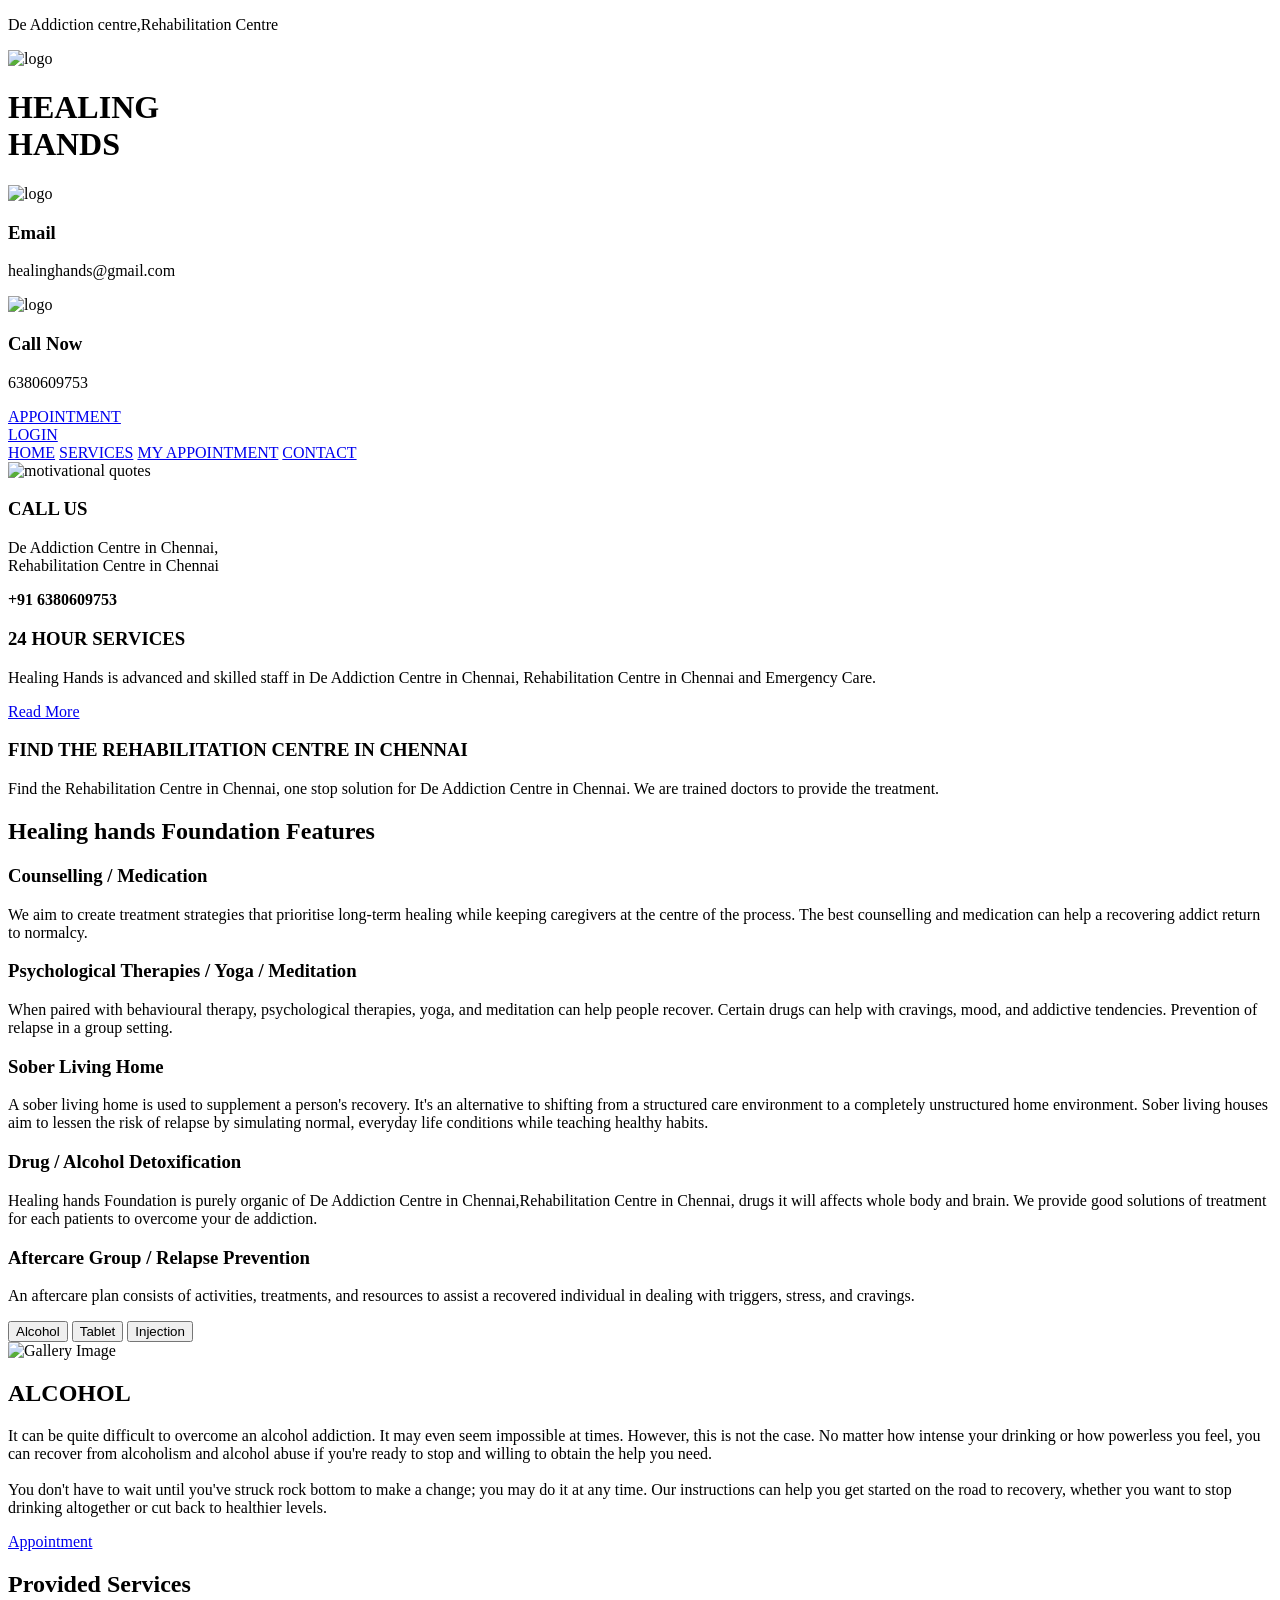
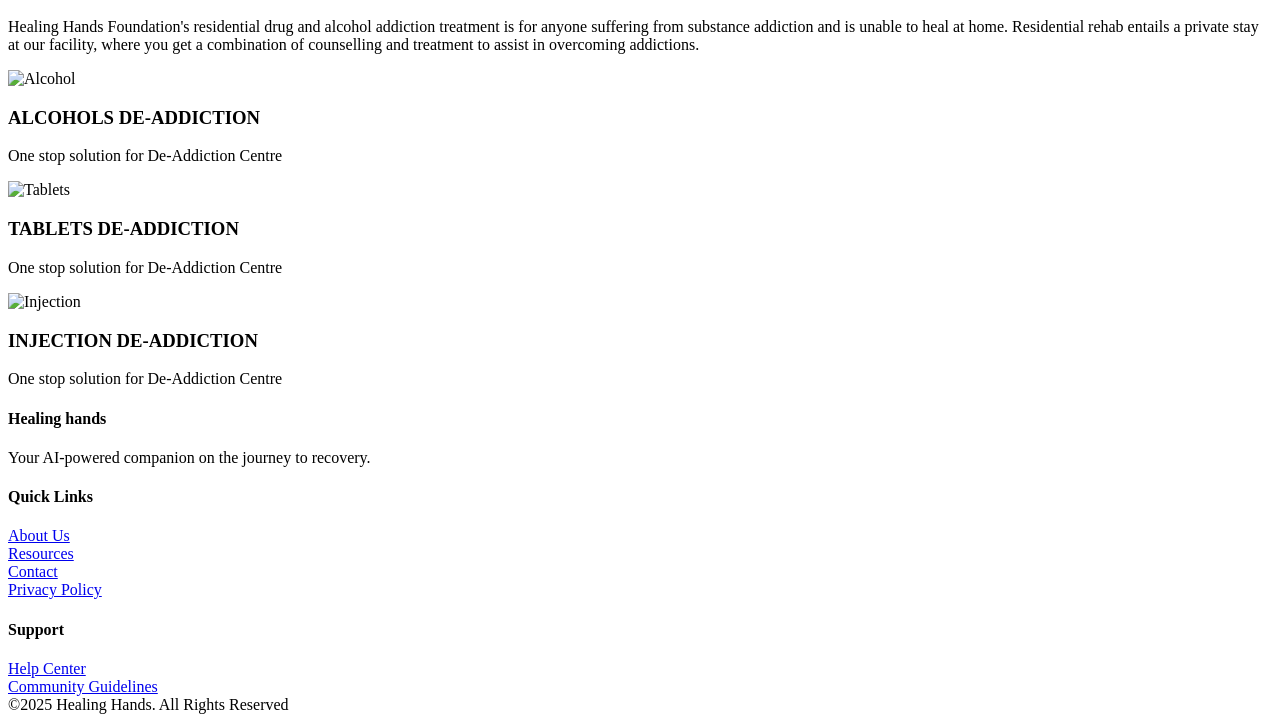
==== index.html @ 04ecd55f "First commit" ====
<!DOCTYPE html>
<html lang="en">

<head>
  <meta charset="UTF-8">
  <meta name="viewport" content="width=device-width, initial-scale=1.0">
  <title>Healing Hands</title>
  <link rel="stylesheet" href="./project/style.css/style.css">
</head>

<body>
  <header class="header">
    <div class="title">
      <p>De Addiction centre,Rehabilitation Centre</p>
      <div class="title-group">
        <img src="./project/asserts/logo original.png" alt="logo" height="60px" width="60">
        <h1>HEALING <br> HANDS</h1>
        <img class="img2" src="project/asserts/Email logo.png" alt="logo" height="50px" width="50px">
        <div class="content1">
          <h3>Email</h3>
          <p>healinghands@gmail.com</p>
        </div>
        <img class="img2" src="project/asserts/phone logo.png" alt="logo" height="50px" width="50px">
        <div class="content1">
          <h3>Call Now</h3>
          <p>6380609753</p>
        </div>

        <a href="../Assesment/appointment.html" class="btn-primary">APPOINTMENT</a>
        <div id="authSection"></div>


      </div>

    </div>
    </div>
    <div>
      <nav>
        <a href="./Index.html">HOME</a>
        <a href="./project/Assesment/services.html">SERVICES</a>
        <a href="./project/Assesment/my_appointment.html">MY APPOINTMENT</a>
        <a href="./project/Assesment/contact.html">CONTACT</a>

      </nav>

    </div>
    </div>
  </header>
  <main>
    <img src="./project/asserts/change-habits-message.jpg" alt="motivational quotes" height="700" width="100%">

    <section class="info-section">
      <div class="info-box">
        <h3>CALL US</h3>
        <p>De Addiction Centre in Chennai,<br>Rehabilitation Centre in Chennai</p>
        <p><strong>+91 6380609753</strong></p>
      </div>

      <div class="info-box">
        <h3>24 HOUR SERVICES</h3>
        <p>Healing Hands is advanced and skilled staff in De Addiction Centre in Chennai, Rehabilitation Centre in
          Chennai and Emergency Care.</p>
        <a href="#" class="btn">Read More</a>
      </div>

      <div class="info-box">
        <h3>FIND THE REHABILITATION CENTRE IN CHENNAI</h3>
        <p>Find the Rehabilitation Centre in Chennai, one stop solution for De Addiction Centre in Chennai. We are
          trained doctors to provide the treatment.</p>
      </div>
    </section>
    <section class="features">
      <h2>Healing hands Foundation Features</h2>

      <div class="feature-container">
        <div class="feature">
          <h3>Counselling / Medication</h3>
          <p>We aim to create treatment strategies that prioritise long-term healing while keeping caregivers at the
            centre of the process. The best counselling and medication can help a recovering addict return to normalcy.
          </p>
        </div>

        <div class="feature">
          <h3>Psychological Therapies / Yoga / Meditation</h3>
          <p>When paired with behavioural therapy, psychological therapies, yoga, and meditation can help people
            recover. Certain drugs can help with cravings, mood, and addictive tendencies. Prevention of relapse in a
            group setting.</p>
        </div>
        <div class="feature">
          <h3>Sober Living Home</h3>
          <p>A sober living home is used to supplement a person's recovery. It's an alternative to shifting from a
            structured care environment to a completely unstructured home environment. Sober living houses aim to lessen
            the risk of relapse by simulating normal, everyday life
            conditions while teaching healthy habits.</p>
        </div>
        <div class="feature">
          <h3>Drug / Alcohol Detoxification</h3>
          <p>Healing hands Foundation is purely organic of De Addiction Centre in Chennai,Rehabilitation Centre in
            Chennai, drugs it will affects whole body and brain. We provide good solutions of treatment for
            each patients to overcome your de addiction.</p>
        </div>
        <div class="feature">
          <h3>Aftercare Group / Relapse Prevention</h3>
          <p>An aftercare plan consists of activities, treatments, and resources to assist a recovered individual in
            dealing with triggers, stress, and cravings.</p>
        </div>
      </div>
    </section>
    <div class="btn-container">
      <button class="btn" onclick="changeContent('alcohol')">Alcohol</button>
      <button class="btn" onclick="changeContent('tablet')">Tablet</button>
      <button class="btn" onclick="changeContent('injection')">Injection</button>
    </div>

    <div class="section">
      <img id="galleryImage" src="./project/asserts/alcohol 5.jpg" alt="Gallery Image">

      <div class="content">
        <h2 id="contentTitle">ALCOHOL</h2>
        <p id="contentText">
          It can be quite difficult to overcome an alcohol addiction. It may even seem impossible at times. However,
          this is not the case.
          No matter how intense your drinking or how powerless you feel, you can recover from alcoholism and alcohol
          abuse if you're ready
          to stop and willing to obtain the help you need.<br><br>
          You don't have to wait until you've struck rock bottom to make a change; you may do it at any time.
          Our instructions can help you get started on the road to recovery, whether you want to stop drinking
          altogether or cut back to healthier levels.
        </p>
        <a class="read-btn" href="./project/Assesment/appointment.html">Appointment</a>
      </div>

    </div>
    <section class="services-section">
      <h2>Provided Services</h2>
      <p>
        Healing Hands Foundation's residential drug and alcohol addiction treatment is for anyone suffering from
        substance addiction and is unable to heal at home. Residential rehab entails a private stay at our facility,
        where you get a combination
        of counselling and treatment to assist in overcoming addictions.
      </p>

      <div class="cards">
        <div class="card">
          <img src="./project/asserts/alcohol-addiction 3.jpg" alt="Alcohol">
          <h3>ALCOHOLS DE-ADDICTION</h3>
          <p>One stop solution for De-Addiction Centre</p>
        </div>

        <div class="card">
          <img src="./project/asserts/tablet img2.webp" alt="Tablets">
          <h3>TABLETS DE-ADDICTION</h3>
          <p>One stop solution for De-Addiction Centre</p>
        </div>

        <div class="card">
          <img src="./project/asserts/injection 1.jpeg" alt="Injection">
          <h3>INJECTION DE-ADDICTION</h3>
          <p>One stop solution for De-Addiction Centre</p>
        </div>
      </div>
    </section>

    <footer>
      <div>
        <h4>Healing hands</h4>
        <p>Your AI-powered companion on the journey to recovery.</p>
      </div>

      <div>
        <h4>Quick Links</h4>
        <a href="./project/Assesment/about_us.html">About Us</a><br>
        <a href="./project/Assesment/resources.html">Resources</a><br>
        <a href="./project/Assesment/contact.html">Contact</a><br>
        <a href="#">Privacy Policy</a>
      </div>

      <div>
        <h4>Support</h4>
        <a href="#">Help Center</a><br>
        <a href="./project/Assesment/community_guideliness.html">Community Guidelines</a>
      </div>
    </footer>

    <div class="bottom">
      &copy;2025 Healing Hands. All Rights Reserved
    </div>



  </main>

  <script>
    const contentData = {
      alcohol: {
        image: './project/asserts/alcohol 5.jpg',
        title: 'ALCOHOL',
        text: 'It can be quite difficult to overcome an alcohol addiction. It may even seem impossible at times. However, this is not the case.No matter how intense your drinking or how powerless you feel, you can recover from alcoholism and alcohol abuse if you\'re ready to stop and willing to obtain the help you need.<br><br>You don\'t have to wait until you\'ve struck rock bottom to make a change; you may do it at any time. Our instructions can help you get started on the road to recovery, whether you want to stop drinking altogether or cut back to healthier levels.'
      },
      tablet: {
        image: './project/asserts/tablet-hme.jpg',
        title: 'TABLETS',
        text: 'Tablet addiction, also known as prescription drug abuse, is a growing problem affecting individuals of all ages. Many people become dependent on medications prescribed for pain, anxiety, or sleep issues. Our rehabilitation center provides specialized treatment for tablet addiction, combining medical supervision with counseling and therapy.<br><br>We understand the challenges of medication dependency and offer comprehensive programs to help you overcome tablet addiction safely and effectively. Our experienced medical team ensures a smooth detoxification process while addressing the underlying causes of dependency.'
      },
      injection: {
        image: './project/asserts/injection-hme.jpg',
        title: 'INJECTIONS',
        text: 'Injectable drug abuse is one of the most serious forms of addiction, often leading to severe health complications including infections and overdose. At Healing Hands Foundation, we provide specialized treatment for those struggling with injection drug addiction. Our comprehensive programs include medical detoxification, counseling, and long-term support.<br><br>With compassionate care and evidence-based treatment methods, we help individuals recover from injection drug addiction and rebuild their lives. Our trained medical professionals are experienced in managing the complexities of injectable drug dependency.'
      }
    };

    function changeContent(type) {
      const data = contentData[type];
      document.getElementById('galleryImage').src = data.image;
      document.getElementById('contentTitle').textContent = data.title;
      document.getElementById('contentText').innerHTML = data.text;
    }


    //login and logout

    document.addEventListener("DOMContentLoaded", function () {

      const authSection = document.getElementById("authSection");
      const userData = JSON.parse(localStorage.getItem("loggedInUser"));

      if (userData) {
        authSection.innerHTML = `
      <button class="logout-btn">LOGOUT</button>
    `;

        document.querySelector(".logout-btn").addEventListener("click", function () {
          localStorage.removeItem("loggedInUser");
          alert("Logged out successfully!");
          window.location.reload();
        });

      } else {
        authSection.innerHTML = `
      <a href="./project/Assesment/login.html" class="login-btn" >LOGIN</a>
    `;
      }

    });


  </script>
</body>

</html>
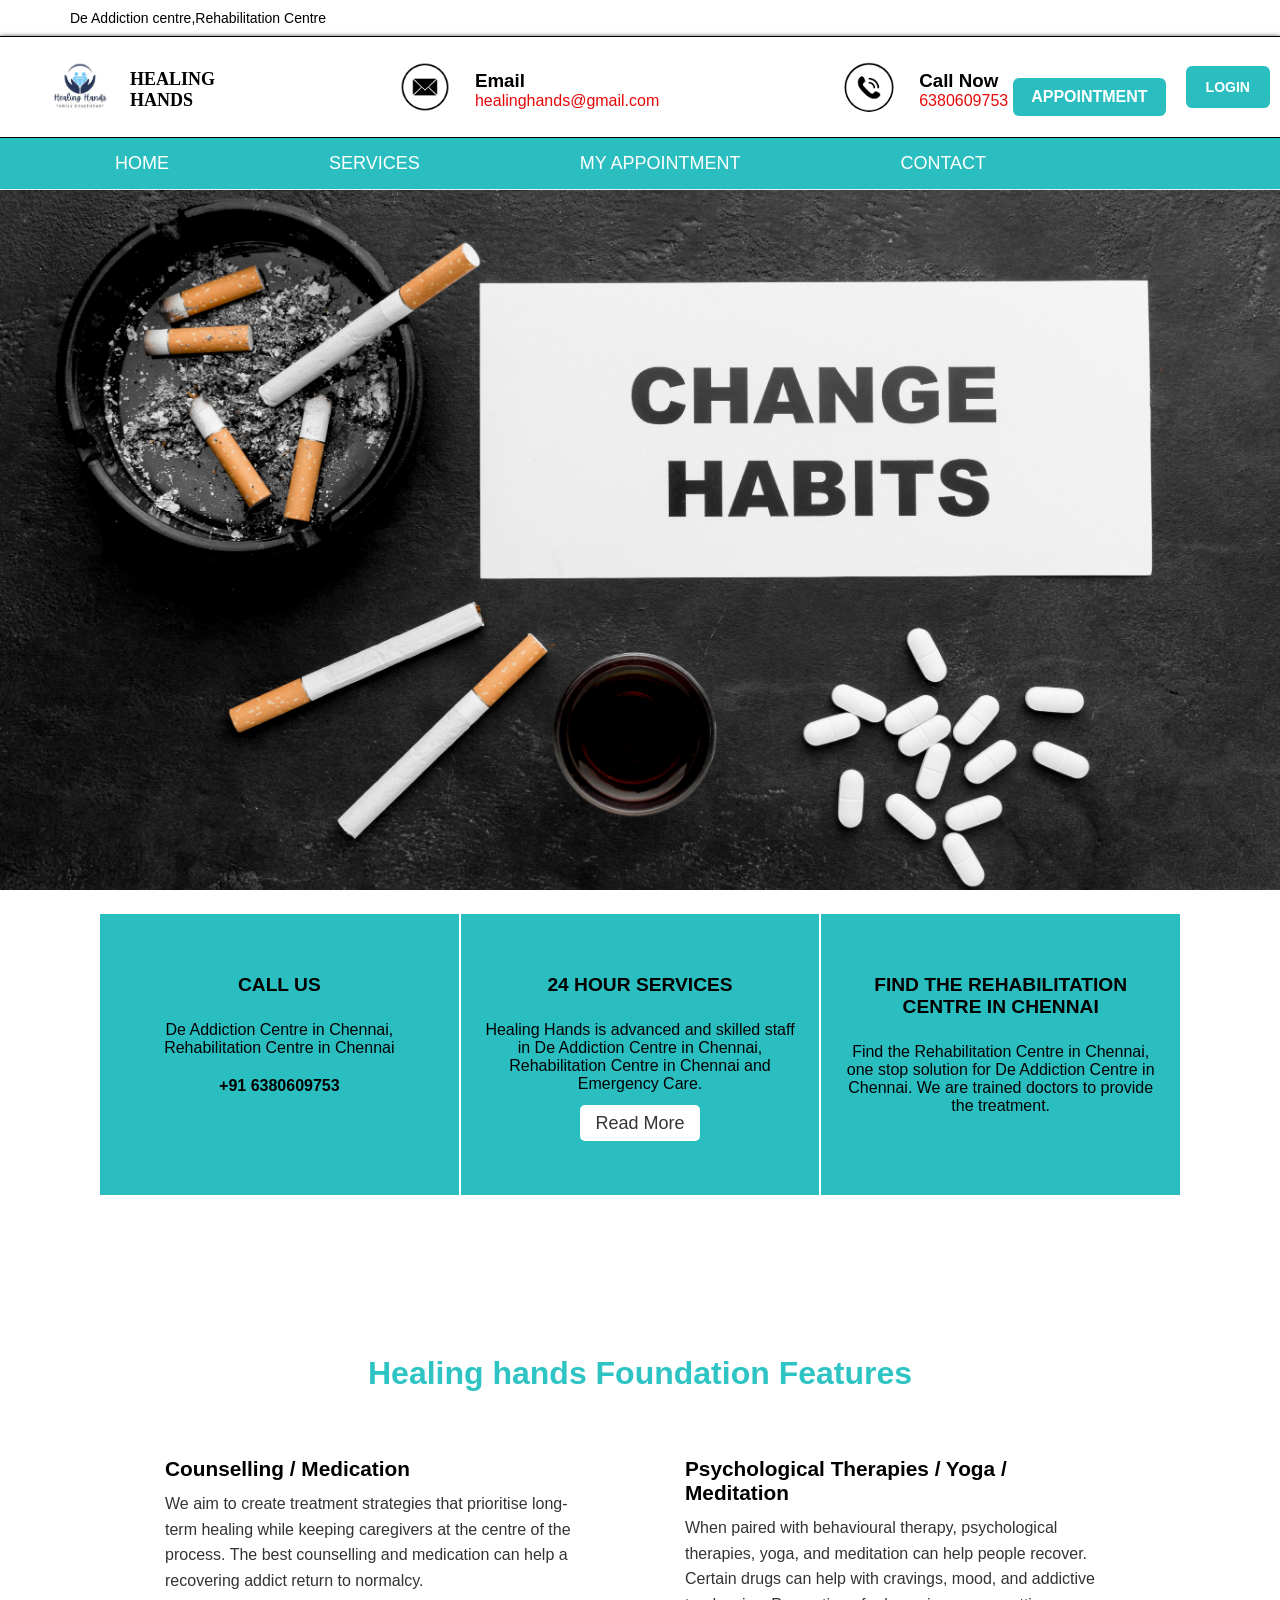
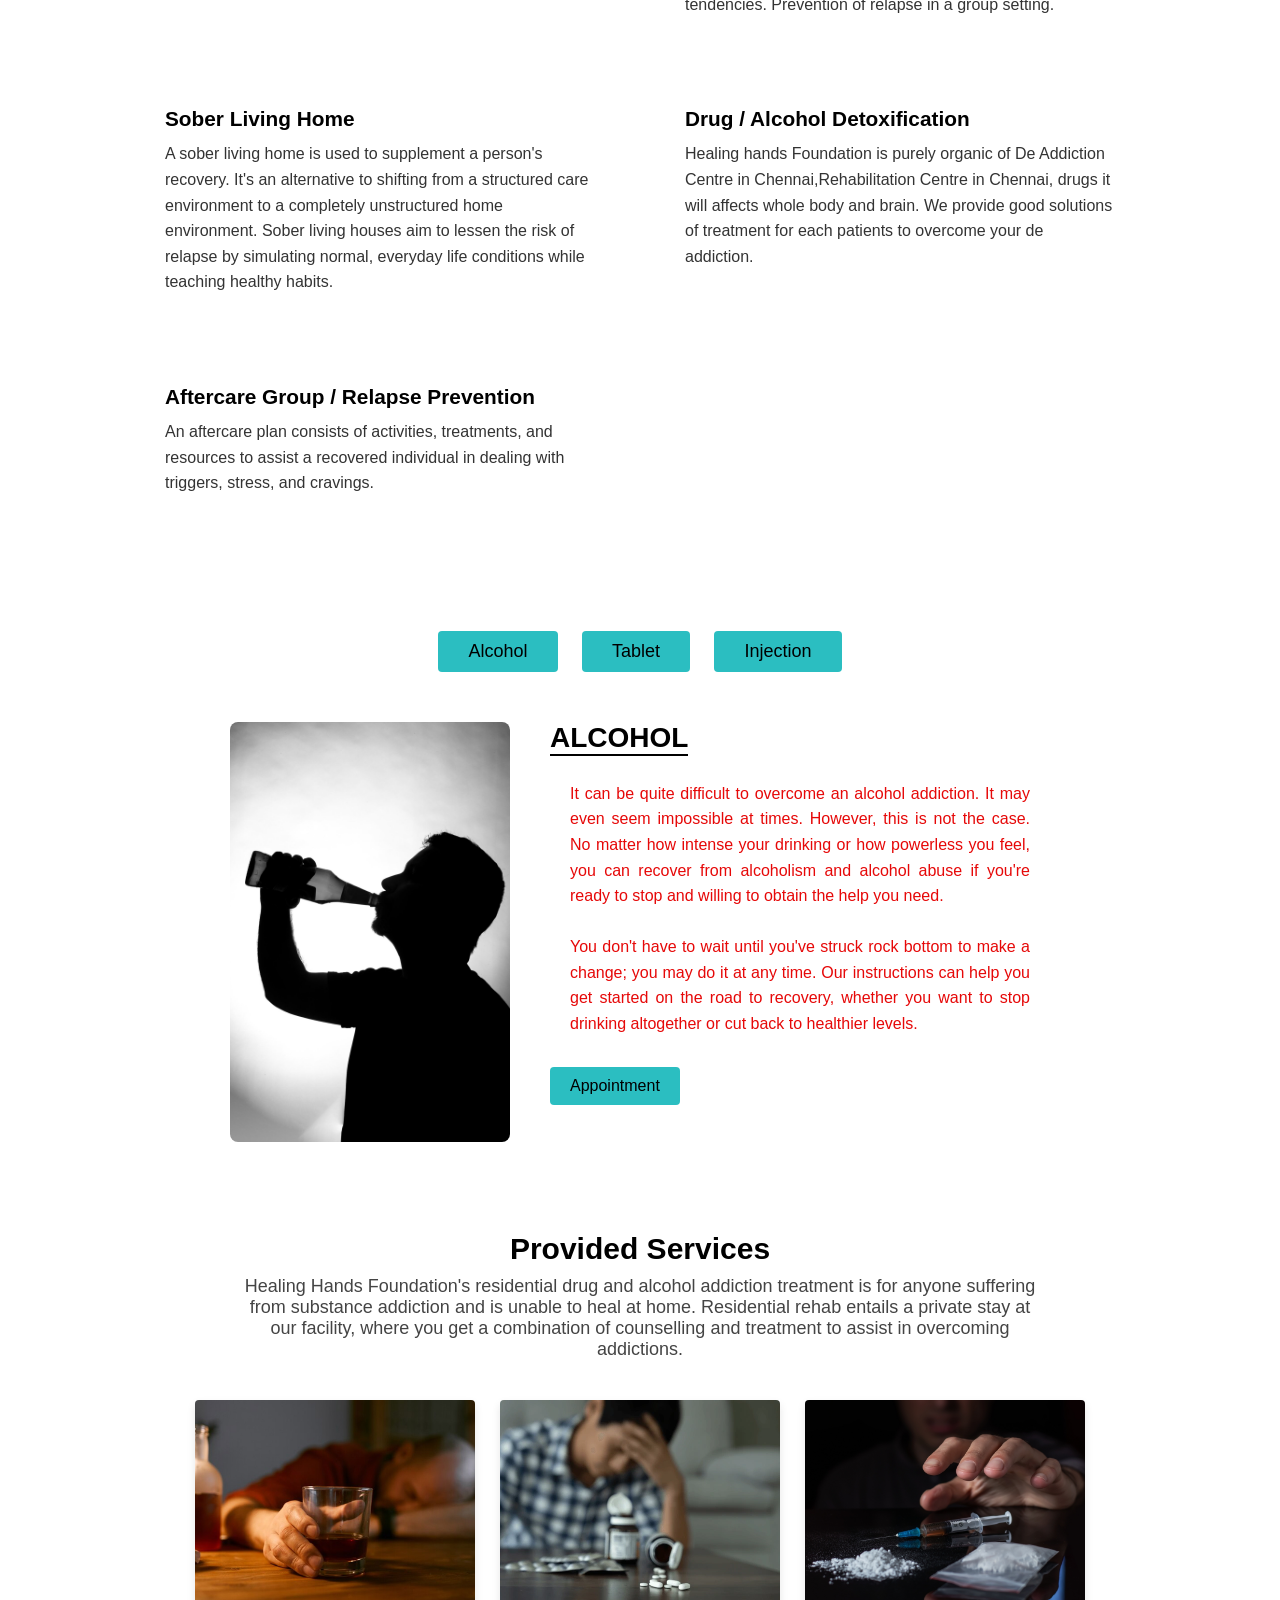
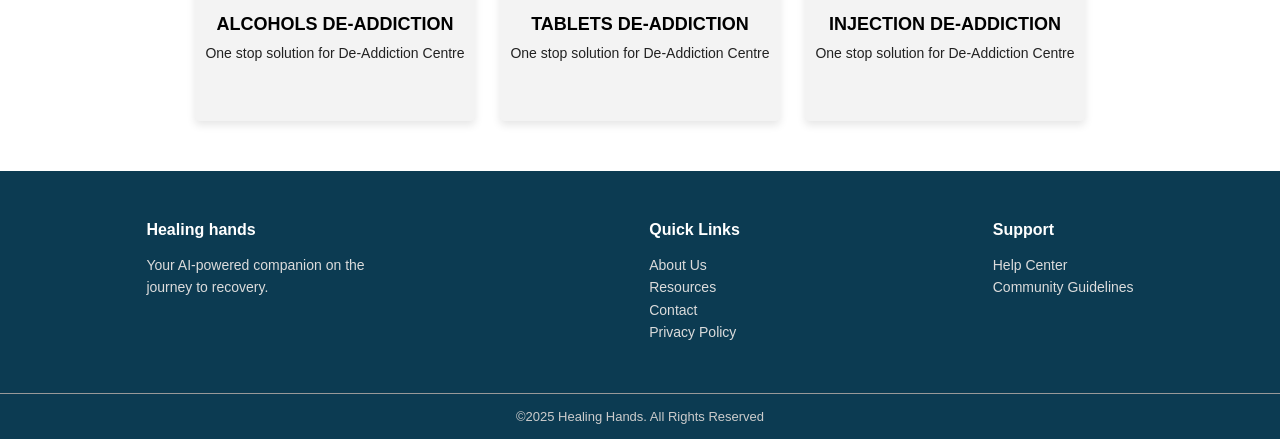
==== commit c658e996: "changes in image" ====
--- a/index.html
+++ b/index.html
@@ -5,7 +5,7 @@
   <meta charset="UTF-8">
   <meta name="viewport" content="width=device-width, initial-scale=1.0">
   <title>Healing Hands</title>
-  <link rel="stylesheet" href="./project/style.css/style.css">
+  <link rel="stylesheet" href="./Project/style.css/style.css">
 </head>
 
 <body>
@@ -13,20 +13,20 @@
     <div class="title">
       <p>De Addiction centre,Rehabilitation Centre</p>
       <div class="title-group">
-        <img src="./project/asserts/logo original.png" alt="logo" height="60px" width="60">
+        <img src="./Project/asserts/logo original.png" alt="logo" height="60px" width="60">
         <h1>HEALING <br> HANDS</h1>
-        <img class="img2" src="project/asserts/Email logo.png" alt="logo" height="50px" width="50px">
+        <img class="img2" src="Project/asserts/Email logo.png" alt="logo" height="50px" width="50px">
         <div class="content1">
           <h3>Email</h3>
           <p>healinghands@gmail.com</p>
         </div>
-        <img class="img2" src="project/asserts/phone logo.png" alt="logo" height="50px" width="50px">
+        <img class="img2" src="Project/asserts/phone logo.png" alt="logo" height="50px" width="50px">
         <div class="content1">
           <h3>Call Now</h3>
           <p>6380609753</p>
         </div>
 
-        <a href="../Assesment/appointment.html" class="btn-primary">APPOINTMENT</a>
+        <a href="Project/Assesment/appointment.html" class="btn-primary">APPOINTMENT</a>
         <div id="authSection"></div>
 
 
@@ -37,9 +37,9 @@
     <div>
       <nav>
         <a href="./Index.html">HOME</a>
-        <a href="./project/Assesment/services.html">SERVICES</a>
-        <a href="./project/Assesment/my_appointment.html">MY APPOINTMENT</a>
-        <a href="./project/Assesment/contact.html">CONTACT</a>
+        <a href="./Project/Assesment/services.html">SERVICES</a>
+        <a href="./Project/Assesment/my_appointment.html">MY APPOINTMENT</a>
+        <a href="./Project/Assesment/contact.html">CONTACT</a>
 
       </nav>
 
@@ -47,7 +47,7 @@
     </div>
   </header>
   <main>
-    <img src="./project/asserts/change-habits-message.jpg" alt="motivational quotes" height="700" width="100%">
+    <img src="./Project/asserts/change-habits-message.jpg" alt="motivational quotes" height="700" width="100%">
 
     <section class="info-section">
       <div class="info-box">
@@ -113,7 +113,7 @@
     </div>
 
     <div class="section">
-      <img id="galleryImage" src="./project/asserts/alcohol 5.jpg" alt="Gallery Image">
+      <img id="galleryImage" src="./Project/asserts/alcohol 5.jpg" alt="Gallery Image">
 
       <div class="content">
         <h2 id="contentTitle">ALCOHOL</h2>
@@ -127,7 +127,7 @@
           Our instructions can help you get started on the road to recovery, whether you want to stop drinking
           altogether or cut back to healthier levels.
         </p>
-        <a class="read-btn" href="./project/Assesment/appointment.html">Appointment</a>
+        <a class="read-btn" href="./Project/Assesment/appointment.html">Appointment</a>
       </div>
 
     </div>
@@ -142,19 +142,19 @@
 
       <div class="cards">
         <div class="card">
-          <img src="./project/asserts/alcohol-addiction 3.jpg" alt="Alcohol">
+          <img src="./Project/asserts/alcohol-addiction 3.jpg" alt="Alcohol">
           <h3>ALCOHOLS DE-ADDICTION</h3>
           <p>One stop solution for De-Addiction Centre</p>
         </div>
 
         <div class="card">
-          <img src="./project/asserts/tablet img2.webp" alt="Tablets">
+          <img src="./Project/asserts/tablet img2.webp" alt="Tablets">
           <h3>TABLETS DE-ADDICTION</h3>
           <p>One stop solution for De-Addiction Centre</p>
         </div>
 
         <div class="card">
-          <img src="./project/asserts/injection 1.jpeg" alt="Injection">
+          <img src="./Project/asserts/injection 1.jpeg" alt="Injection">
           <h3>INJECTION DE-ADDICTION</h3>
           <p>One stop solution for De-Addiction Centre</p>
         </div>
@@ -169,16 +169,16 @@
 
       <div>
         <h4>Quick Links</h4>
-        <a href="./project/Assesment/about_us.html">About Us</a><br>
-        <a href="./project/Assesment/resources.html">Resources</a><br>
-        <a href="./project/Assesment/contact.html">Contact</a><br>
-        <a href="#">Privacy Policy</a>
+        <a href="./Project/Assesment/about_us.html">About Us</a><br>
+        <a href="./Project/Assesment/resources.html">Resources</a><br>
+        <a href="./Project/Assesment/contact.html">Contact</a><br>
+        <a href="./Project/Assesment/privacy_policy.html">Privacy Policy</a>
       </div>
 
       <div>
         <h4>Support</h4>
-        <a href="#">Help Center</a><br>
-        <a href="./project/Assesment/community_guideliness.html">Community Guidelines</a>
+        <a href="./Project/Assesment/help_center.html">Help Center</a><br>
+        <a href="./Project/Assesment/community_guideliness.html">Community Guidelines</a>
       </div>
     </footer>
 
@@ -193,17 +193,17 @@
   <script>
     const contentData = {
       alcohol: {
-        image: './project/asserts/alcohol 5.jpg',
+        image: './Project/asserts/alcohol 5.jpg',
         title: 'ALCOHOL',
         text: 'It can be quite difficult to overcome an alcohol addiction. It may even seem impossible at times. However, this is not the case.No matter how intense your drinking or how powerless you feel, you can recover from alcoholism and alcohol abuse if you\'re ready to stop and willing to obtain the help you need.<br><br>You don\'t have to wait until you\'ve struck rock bottom to make a change; you may do it at any time. Our instructions can help you get started on the road to recovery, whether you want to stop drinking altogether or cut back to healthier levels.'
       },
       tablet: {
-        image: './project/asserts/tablet-hme.jpg',
+        image: './Project/asserts/tablet-hme.jpg',
         title: 'TABLETS',
         text: 'Tablet addiction, also known as prescription drug abuse, is a growing problem affecting individuals of all ages. Many people become dependent on medications prescribed for pain, anxiety, or sleep issues. Our rehabilitation center provides specialized treatment for tablet addiction, combining medical supervision with counseling and therapy.<br><br>We understand the challenges of medication dependency and offer comprehensive programs to help you overcome tablet addiction safely and effectively. Our experienced medical team ensures a smooth detoxification process while addressing the underlying causes of dependency.'
       },
       injection: {
-        image: './project/asserts/injection-hme.jpg',
+        image: './Project/asserts/injection-hme.jpg',
         title: 'INJECTIONS',
         text: 'Injectable drug abuse is one of the most serious forms of addiction, often leading to severe health complications including infections and overdose. At Healing Hands Foundation, we provide specialized treatment for those struggling with injection drug addiction. Our comprehensive programs include medical detoxification, counseling, and long-term support.<br><br>With compassionate care and evidence-based treatment methods, we help individuals recover from injection drug addiction and rebuild their lives. Our trained medical professionals are experienced in managing the complexities of injectable drug dependency.'
       }
@@ -237,7 +237,7 @@
 
       } else {
         authSection.innerHTML = `
-      <a href="./project/Assesment/login.html" class="login-btn" >LOGIN</a>
+      <a href="./Project/Assesment/login.html" class="login-btn" >LOGIN</a>
     `;
       }
 
--- a/Project/style.css/style.css
+++ b/Project/style.css/style.css
@@ -0,0 +1,572 @@
+*{
+margin:0;
+padding:0;
+box-sizing:border-box;
+}
+
+body{
+font-family:Arial, Helvetica, sans-serif;
+margin-top:180px;
+}
+
+/* HEADER */
+
+header{
+position:fixed;
+top:0;
+width:100%;
+background:white;
+z-index:1000;
+box-shadow:0 2px 6px rgba(0,0,0,0.1);
+}
+
+/* Top small text */
+
+.title>p{
+padding:10px 60px;
+border-bottom:1px solid #000;
+font-size:14px;
+}
+
+/* Main header row */
+
+.title-group{
+display:flex;
+align-items:center;
+justify-content:space-between;
+padding:15px 60px;
+border-bottom:1px solid #ccc;
+}
+
+/* Logo section */
+
+.logo-box{
+display:flex;
+align-items:center;
+gap:12px;
+}
+
+.logo-box h1{
+font-family:"Times New Roman";
+font-size:20px;
+}
+
+/* Contact info */
+
+.contact-section{
+display:flex;
+gap:40px;
+align-items:center;
+}
+
+.contact-item{
+display:flex;
+align-items:center;
+gap:10px;
+}
+
+.contact-item p{
+color:red;
+font-size:14px;
+}
+
+/* Buttons */
+
+.header-actions{
+display:flex;
+align-items:center;
+gap:15px;
+
+}
+
+.btn-primary{
+background:#2bbec1;
+color:white;
+padding:10px 18px;
+border-radius:6px;
+text-decoration:none;
+font-weight:600;
+transition:0.3s;
+margin-top: 20px;
+
+}
+
+.btn-primary:hover{
+background:#249c9a;
+}
+
+.login-btn,
+.logout-btn{
+background:#2bbec1;
+color:white;
+padding:10px 18px;
+border-radius:6px;
+border:none;
+cursor:pointer;
+font-weight:600;
+text-decoration:none;
+}
+
+.logout-btn{
+background:#e74c3c;
+}
+
+.login-btn:hover{
+background:#249c9a;
+}
+
+.logout-btn:hover{
+background:#c0392b;
+}
+
+/* NAVBAR */
+
+nav{
+display:flex;
+gap:60px;
+background:#2bbec1;
+padding:15px 60px;
+}
+
+nav a{
+color:white;
+text-decoration:none;
+font-size:16px;
+font-weight:500;
+}
+
+nav a:hover{
+color:black;
+}
+
+body {
+  margin-top: 190px;
+  font-family: Arial, "Helvetica Neue", Helvetica, sans-serif;
+}
+
+.top-text{
+border-bottom:1px solid black;
+padding:8px 60px;
+}
+
+.title > p {
+  padding: 10px 70px;
+  border-bottom: 1px solid rgb(0, 0, 0);
+}
+.title > .title-group > img {
+  border-radius: 50%;
+}
+.title > .title-group {
+  background-color: #ffffff;
+  padding: 10px;
+  padding-left: 50px;
+  padding-top: 20px;
+  padding-bottom: 20px;
+  border-bottom: 1px solid black;
+  box-shadow: 0px 0px 5px;
+}
+.title-group {
+  display: flex;
+}
+.title-group > h1 {
+  font-family: "Times New Roman", Times, serif;
+  font-size: large;
+  padding-left: 15px;
+  padding-top: 6px;
+}
+.img2 {
+  margin-left: 180px;
+}
+.content1 {
+  padding-top: 5px;
+  padding-left: 20px;
+}
+.content1 > p {
+  color: rgb(230, 8, 8);
+}
+nav {
+  background-color: #2bbec1;
+  justify-content: flex-start;
+  display: flex;
+  padding: 15px;
+}
+nav > a {
+  padding-left: 100px;
+  text-decoration: none;
+  font-size: large;
+  color: white;
+  transition: 0.3s;
+}
+a:hover {
+  color: black;
+}
+#imp {
+  display: flex;
+  justify-content: flex-end;
+}
+
+/* button section */
+
+.btn-primary:hover {
+  background-color: #249c9a;
+}
+.btn-primary>a:hover{
+  color: black;
+}
+
+.login-btn,
+.logout-btn {
+  background-color: #2bbec1;
+  color: white;
+  border: none;
+  padding: 13px 20px;
+  border-radius: 6px;
+  font-size: 14px;
+  font-weight: 600;
+  cursor: pointer;
+  text-decoration: none;
+  margin-left: 15px;
+  transition: 0.3s;
+  margin-top: 20px;
+}
+
+.logout-btn {
+  background-color: #e74c3c;
+}
+
+.login-btn:hover {
+  background-color: #249c9a;
+}
+
+.logout-btn:hover {
+  background-color: #c0392b;
+}
+
+main > img {
+  object-fit: cover;
+}
+
+/* BOX */
+.info-section {
+  display: flex;
+  margin: 100px;
+  text-align: center;
+  margin-top: 20px;
+}
+.info-box {
+  flex: 1;
+  min-width: 280px;
+  padding: 60px 20px;
+  background-color: #2bbec1;
+  border-right: 2px solid white;
+}
+.info-box:last-child {
+  border-right: none;
+}
+.info-box h3 {
+  font-size: 1.2rem;
+  font-weight: 700;
+  margin-bottom: 25px;
+}
+.info-box p {
+  margin-bottom: 20px;
+}
+.info-box .btn {
+  background-color: #fff;
+  color: #333;
+  padding: 8px 15px;
+  border-radius: 5px;
+  text-decoration: none;
+  font-weight: 500;
+} /* FEATURES */
+.features {
+  padding: 60px;
+  text-align: center;
+  grid-template-columns: repeat(auto-fit, minmax(400px, 1fr));
+}
+.features h2 {
+  font-size: 2rem;
+  color: #2dc4c3;
+  margin-bottom: 40px;
+}
+.feature-container {
+  display: flex;
+  flex-wrap: wrap;
+  justify-content: center;
+  gap: 40px;
+  max-width: 1200px;
+  margin: auto;
+}
+.feature > p {
+  font-size: xx-large;
+}
+.feature {
+  flex: 1;
+  min-width: 300px;
+  text-align: left;
+  max-width: 480px;
+}
+.feature h3 {
+  font-size: 1.3rem;
+  margin-bottom: 10px;
+  color: #000;
+}
+.feature p {
+  color: #333;
+  font-size: 0.95rem;
+}
+.btn-container {
+  text-align: center;
+  margin-top: 40px;
+}
+.btn {
+  background-color: #2bbec1;
+  border: none;
+  padding: 10px 30px;
+  margin: 10px;
+  cursor: pointer;
+  font-size: 18px;
+  border-radius: 4px;
+}
+.btn:hover {
+  background-color: #57e9f0;
+  color: white;
+}
+.section {
+  display: flex;
+  justify-content: center;
+  align-items: flex-start;
+  flex-wrap: wrap;
+  padding: 40px 20px;
+  gap: 40px;
+}
+.section img {
+  width: 280px;
+  border-radius: 8px;
+}
+.content {
+  max-width: 500px;
+}
+.content h2 {
+  font-size: 28px;
+  font-weight: bold;
+  border-bottom: 2px solid black;
+  display: inline-block;
+  margin-bottom: 15px;
+}
+.content p {
+  color: rgb(230, 8, 8);
+  font-size: 16px;
+  line-height: 1.6;
+  text-align: justify;
+  padding: 10px 20px;
+}
+.read-btn {
+  display: inline-block;
+  background-color: #2bbec1;
+  border: none;
+  padding: 10px 20px;
+  font-size: 16px;
+  border-radius: 4px;
+  margin: 20px 0 25px 0;
+  cursor: pointer;
+  text-decoration: none;
+  color: black;
+}
+.read-btn:hover {
+  background-color: #57e9f0;
+  color: white;
+}
+.services-section {
+  text-align: center;
+  padding: 50px 20px;
+}
+.services-section h2 {
+  font-size: 30px;
+  font-weight: bold;
+}
+.services-section h2 span {
+  color: #1ec5c7;
+}
+.services-section p {
+  font-size: 18px;
+  color: #444;
+  max-width: 800px;
+  margin: 10px auto 40px;
+}
+.cards {
+  display: flex;
+  flex-wrap: wrap;
+  justify-content: center;
+  gap: 25px;
+}
+.card {
+  background-color: #f3f3f3;
+  border-radius: 4px;
+  width: 280px;
+  text-align: center;
+  box-shadow: 0 4px 8px rgba(0, 0, 0, 0.1);
+  overflow: hidden;
+  transition: transform 0.3s;
+}
+.card:hover {
+  transform: translateY(-9px);
+}
+.card img {
+  width: 100%;
+  height: 200px;
+  object-fit: cover;
+}
+.card h3 {
+  font-size: 18px;
+  margin-top: 10px;
+  font-weight: bold;
+}
+.card p {
+  font-size: 14px;
+  color: #222;
+  padding: 0 10px 20px;
+} /* footer */
+footer {
+  background-color: #0c3b52;
+  color: white;
+  padding: 40px 20px;
+  display: flex;
+  flex-wrap: wrap;
+  justify-content: space-around;
+  text-align: left;
+  font-family: Arial, Helvetica, sans-serif;
+}
+footer div {
+  max-width: 250px;
+  margin: 10px;
+}
+footer h4 {
+  margin-bottom: 15px;
+  color: #fff;
+}
+footer p,
+footer a {
+  color: #dcdcdc;
+  font-size: 14px;
+  line-height: 1.6;
+  text-decoration: none;
+}
+footer a:hover {
+  text-decoration: underline;
+  color: #6ee7f9;
+}
+.bottom {
+  text-align: center;
+  background-color: #0c3b52;
+  padding: 15px;
+  color: #ccc;
+  border-top: 1px solid #999;
+  font-size: 13px;
+}
+.features {
+  padding: 60px;
+  text-align: center;
+}
+.features h2 {
+  font-size: 2rem;
+  color: #2dc4c3;
+  margin-bottom: 40px;
+}
+.feature-container {
+  display: grid;
+  grid-template-columns: repeat(2, 1fr);
+  gap: 40px;
+  max-width: 1000px;
+  margin: auto;
+}
+.feature {
+  padding: 25px;
+  border-radius: 8px;
+  text-align: left;
+}
+.feature h3 {
+  font-size: 1.3rem;
+  margin-bottom: 10px;
+  color: #000;
+}
+.feature p {
+  color: #333;
+  font-size: 1rem;
+  line-height: 1.6;
+}
+
+/* profile */
+
+.login-profile-container {
+  display: flex;
+  align-items: center;
+  gap: 15px;
+  margin-top: 20px
+}
+
+.profile-dropdown {
+  display: flex;
+  flex-direction: column;
+  align-items: flex-end;
+  background: rgba(255, 255, 255, 0.1);
+  backdrop-filter: blur(10px);
+  border: 1px solid rgba(255, 255, 255, 0.2);
+  padding: 12px;
+  border-radius: 12px;
+  gap: 4px;
+  min-width: 180px;
+}
+
+.profile-name {
+  font-weight: bold;
+  color: #fff;
+  font-size: 15px;
+  margin: 0;
+}
+
+.profile-email {
+  color: #e0e0e0;
+  font-size: 13px;
+  margin: 0;
+}
+
+/* .logoutBtn {
+  background: linear-gradient(45deg, #ff4444, #cc3333);
+  color: white;
+  border: none;
+  padding: 6px 14px;
+  border-radius: 6px;
+  cursor: pointer;
+  font-size: 12px;
+  font-weight: 500;
+  transition: all 0.3s;
+} */
+
+/* .logoutBtn:hover {
+  background: linear-gradient(45deg, #cc3333, #aa2222);
+  transform: translateY(-1px);
+}
+
+.login-link {
+  color: white !important;
+  font-weight: bold;
+  text-decoration: none;
+  padding: 10px 20px;
+  border: 2px solid rgba(255, 255, 255, 0.3);
+  border-radius: 8px;
+  transition: all 0.3s;
+}
+
+.login-link:hover {
+  background: rgba(255, 255, 255, 0.1);
+  border-color: white;
+} */
+
+/* Responsive */
+@media (max-width: 768px) {
+  .profile-dropdown {
+    min-width: 150px;
+    padding: 10px;
+  }
+}
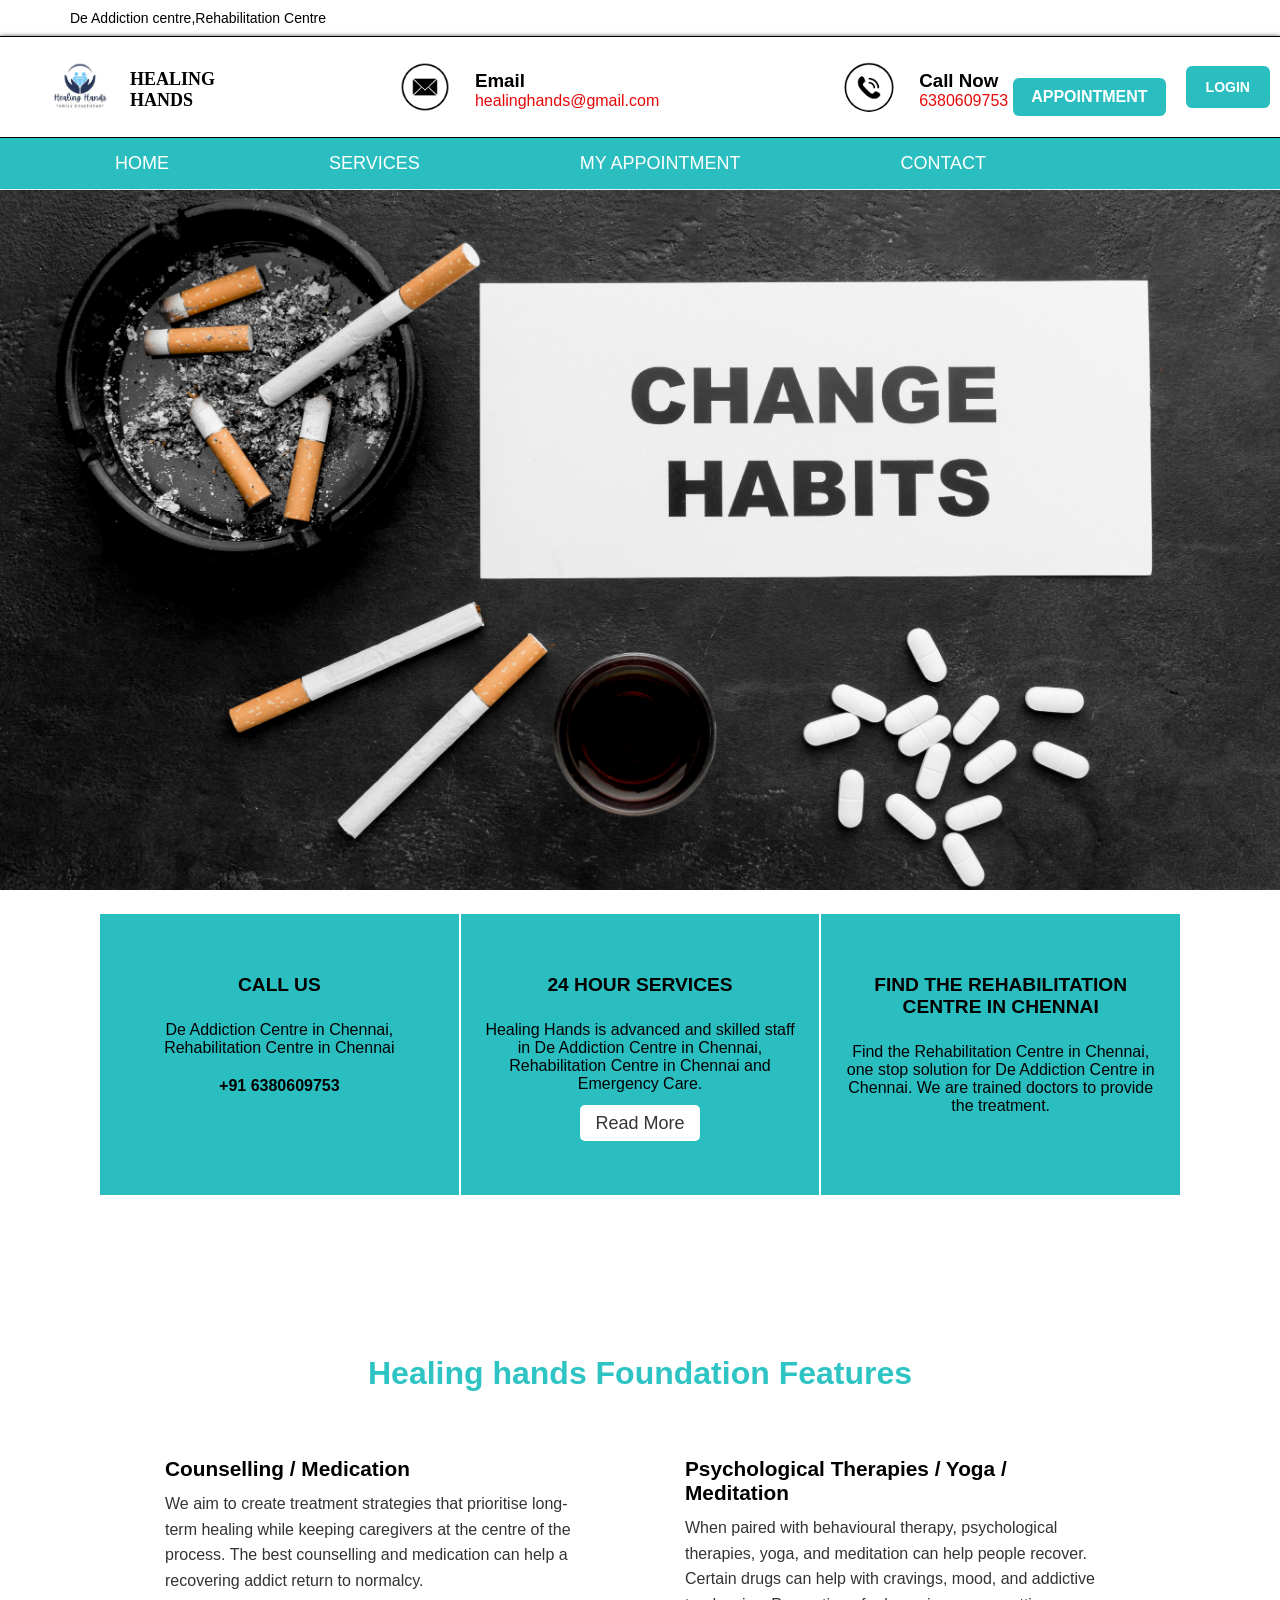
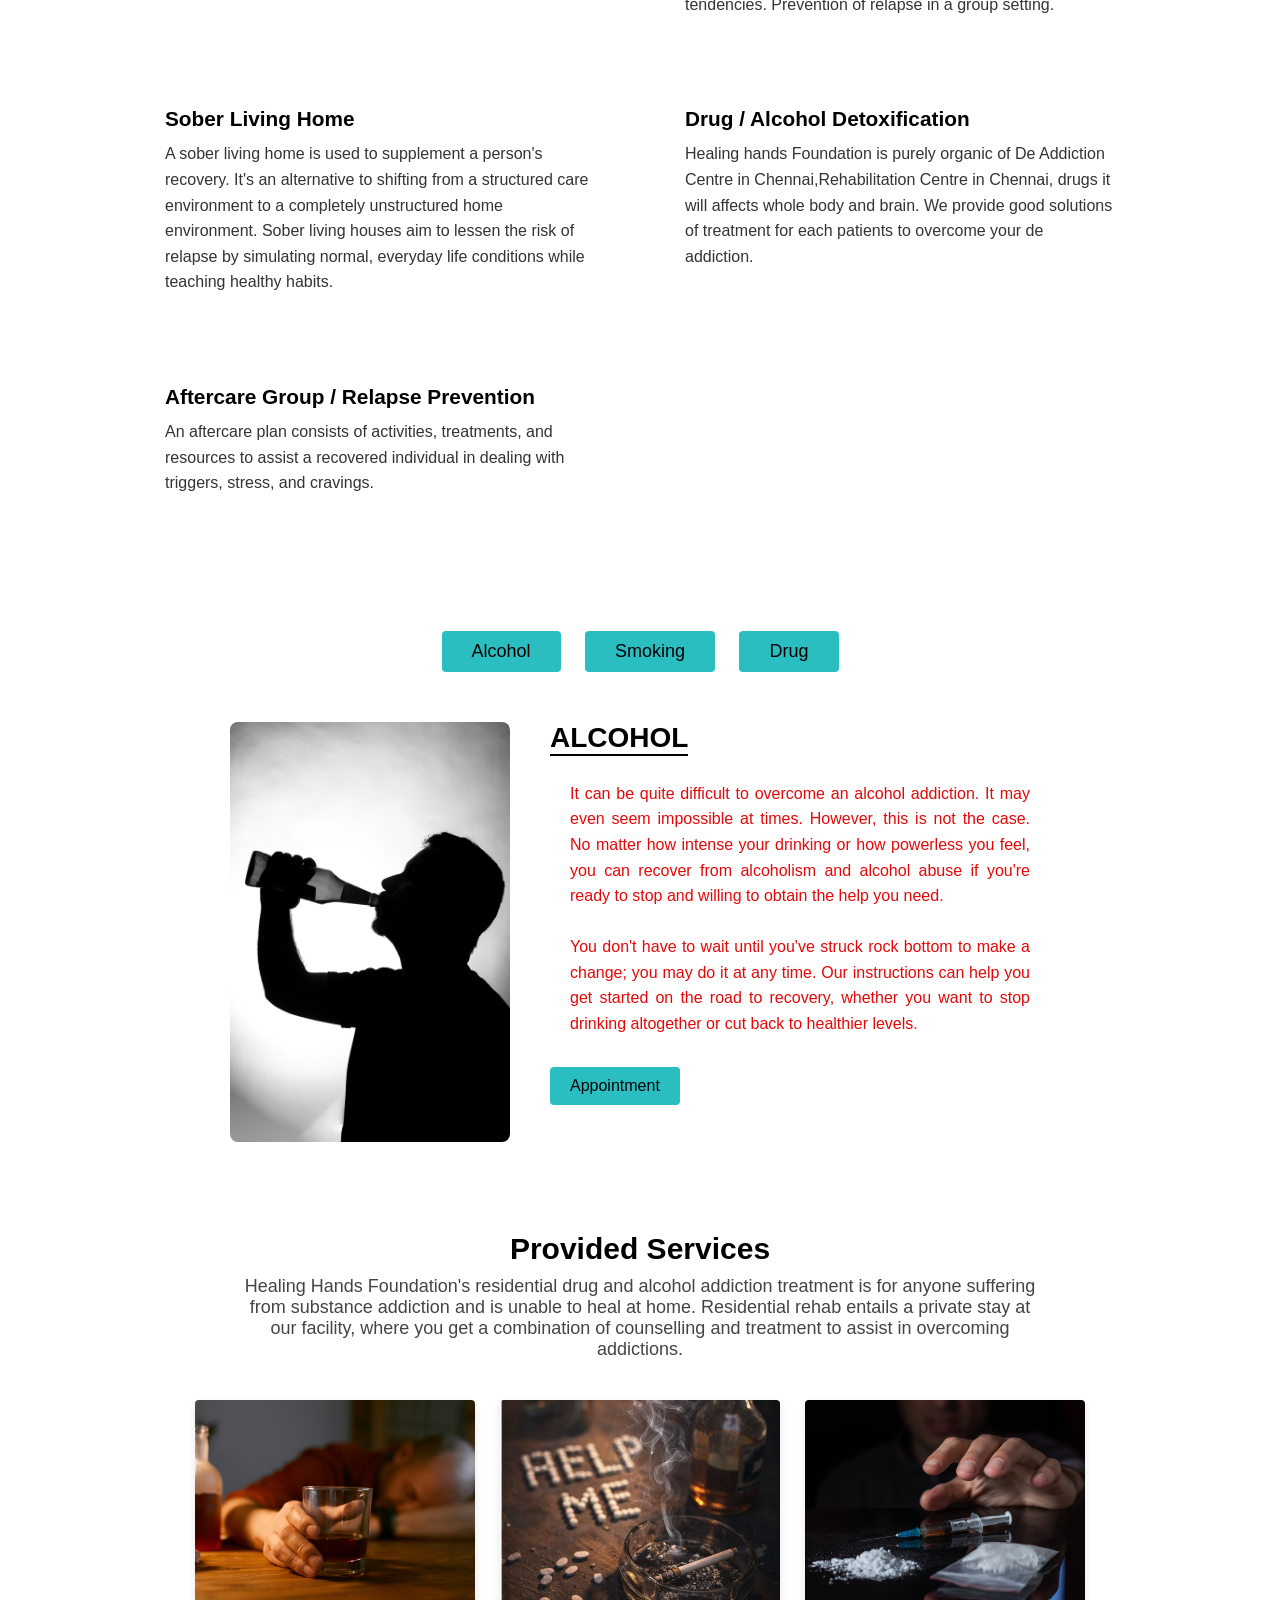
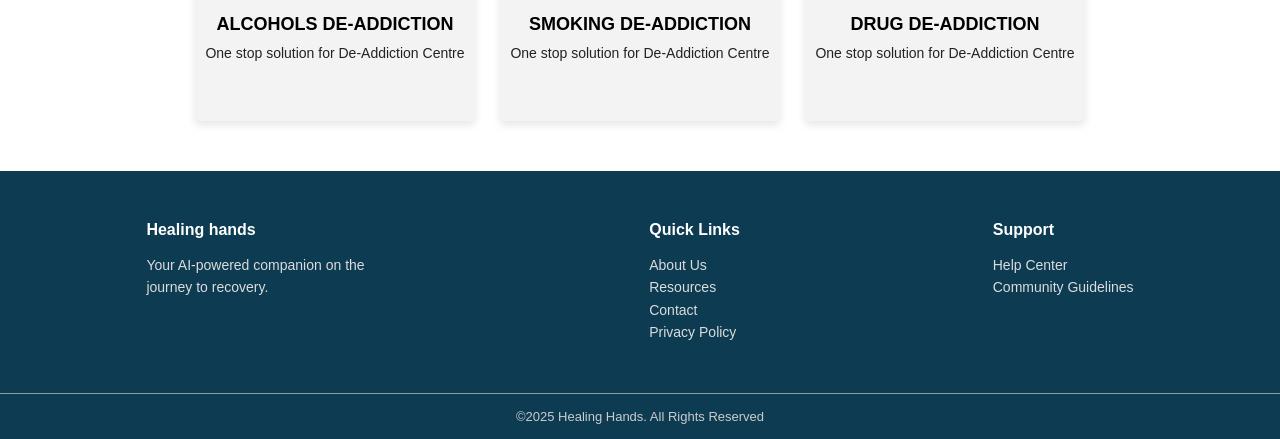
==== commit c23659dd: "changes in code" ====
--- a/index.html
+++ b/index.html
@@ -36,7 +36,7 @@
     </div>
     <div>
       <nav>
-        <a href="./Index.html">HOME</a>
+        <a href="./index.html">HOME</a>
         <a href="./Project/Assesment/services.html">SERVICES</a>
         <a href="./Project/Assesment/my_appointment.html">MY APPOINTMENT</a>
         <a href="./Project/Assesment/contact.html">CONTACT</a>
@@ -108,8 +108,8 @@
     </section>
     <div class="btn-container">
       <button class="btn" onclick="changeContent('alcohol')">Alcohol</button>
-      <button class="btn" onclick="changeContent('tablet')">Tablet</button>
-      <button class="btn" onclick="changeContent('injection')">Injection</button>
+      <button class="btn" onclick="changeContent('tablet')">Smoking</button>
+      <button class="btn" onclick="changeContent('injection')">Drug</button>
     </div>
 
     <div class="section">
@@ -148,14 +148,14 @@
         </div>
 
         <div class="card">
-          <img src="./Project/asserts/tablet img2.webp" alt="Tablets">
-          <h3>TABLETS DE-ADDICTION</h3>
+          <img src="./Project/asserts/smoking2.jpg" alt="Tablets">
+          <h3>SMOKING DE-ADDICTION</h3>
           <p>One stop solution for De-Addiction Centre</p>
         </div>
 
         <div class="card">
           <img src="./Project/asserts/injection 1.jpeg" alt="Injection">
-          <h3>INJECTION DE-ADDICTION</h3>
+          <h3>DRUG DE-ADDICTION</h3>
           <p>One stop solution for De-Addiction Centre</p>
         </div>
       </div>
@@ -198,14 +198,14 @@
         text: 'It can be quite difficult to overcome an alcohol addiction. It may even seem impossible at times. However, this is not the case.No matter how intense your drinking or how powerless you feel, you can recover from alcoholism and alcohol abuse if you\'re ready to stop and willing to obtain the help you need.<br><br>You don\'t have to wait until you\'ve struck rock bottom to make a change; you may do it at any time. Our instructions can help you get started on the road to recovery, whether you want to stop drinking altogether or cut back to healthier levels.'
       },
       tablet: {
-        image: './Project/asserts/tablet-hme.jpg',
-        title: 'TABLETS',
-        text: 'Tablet addiction, also known as prescription drug abuse, is a growing problem affecting individuals of all ages. Many people become dependent on medications prescribed for pain, anxiety, or sleep issues. Our rehabilitation center provides specialized treatment for tablet addiction, combining medical supervision with counseling and therapy.<br><br>We understand the challenges of medication dependency and offer comprehensive programs to help you overcome tablet addiction safely and effectively. Our experienced medical team ensures a smooth detoxification process while addressing the underlying causes of dependency.'
+        image: './Project/asserts/smoking_img_vertical.jpg',
+        title: 'SMOKING',
+        text: 'It can be quite difficult to overcome a smoking addiction. It may even seem impossible at times. However, this is not the case. No matter how strong your cravings or how long you’ve been smoking, you can break free from nicotine addiction if you \'re ready to quit and willing to seek the support you need.<br><br>You don’t have to wait for serious health problems to make a change; you can start at any time. Our guidance can help you begin your journey toward a smoke-free life, whether your goal is to quit completely or gradually reduce your dependence.'
       },
       injection: {
         image: './Project/asserts/injection-hme.jpg',
-        title: 'INJECTIONS',
-        text: 'Injectable drug abuse is one of the most serious forms of addiction, often leading to severe health complications including infections and overdose. At Healing Hands Foundation, we provide specialized treatment for those struggling with injection drug addiction. Our comprehensive programs include medical detoxification, counseling, and long-term support.<br><br>With compassionate care and evidence-based treatment methods, we help individuals recover from injection drug addiction and rebuild their lives. Our trained medical professionals are experienced in managing the complexities of injectable drug dependency.'
+        title: 'DRUG',
+        text: 'Overcoming drug addiction can be extremely challenging, and at times it may feel overwhelming or impossible. However, recovery is always possible. No matter how severe your addiction or how trapped you may feel, you can regain control of your life if you\'re committed to change and open to getting help.<br><br>You don’t have to wait until things get worse to take action—you can choose recovery today. With the right support and guidance, you can begin your path toward a healthier, drug-free future, whether your aim is complete recovery or taking the first steps toward it.'
       }
     };
 
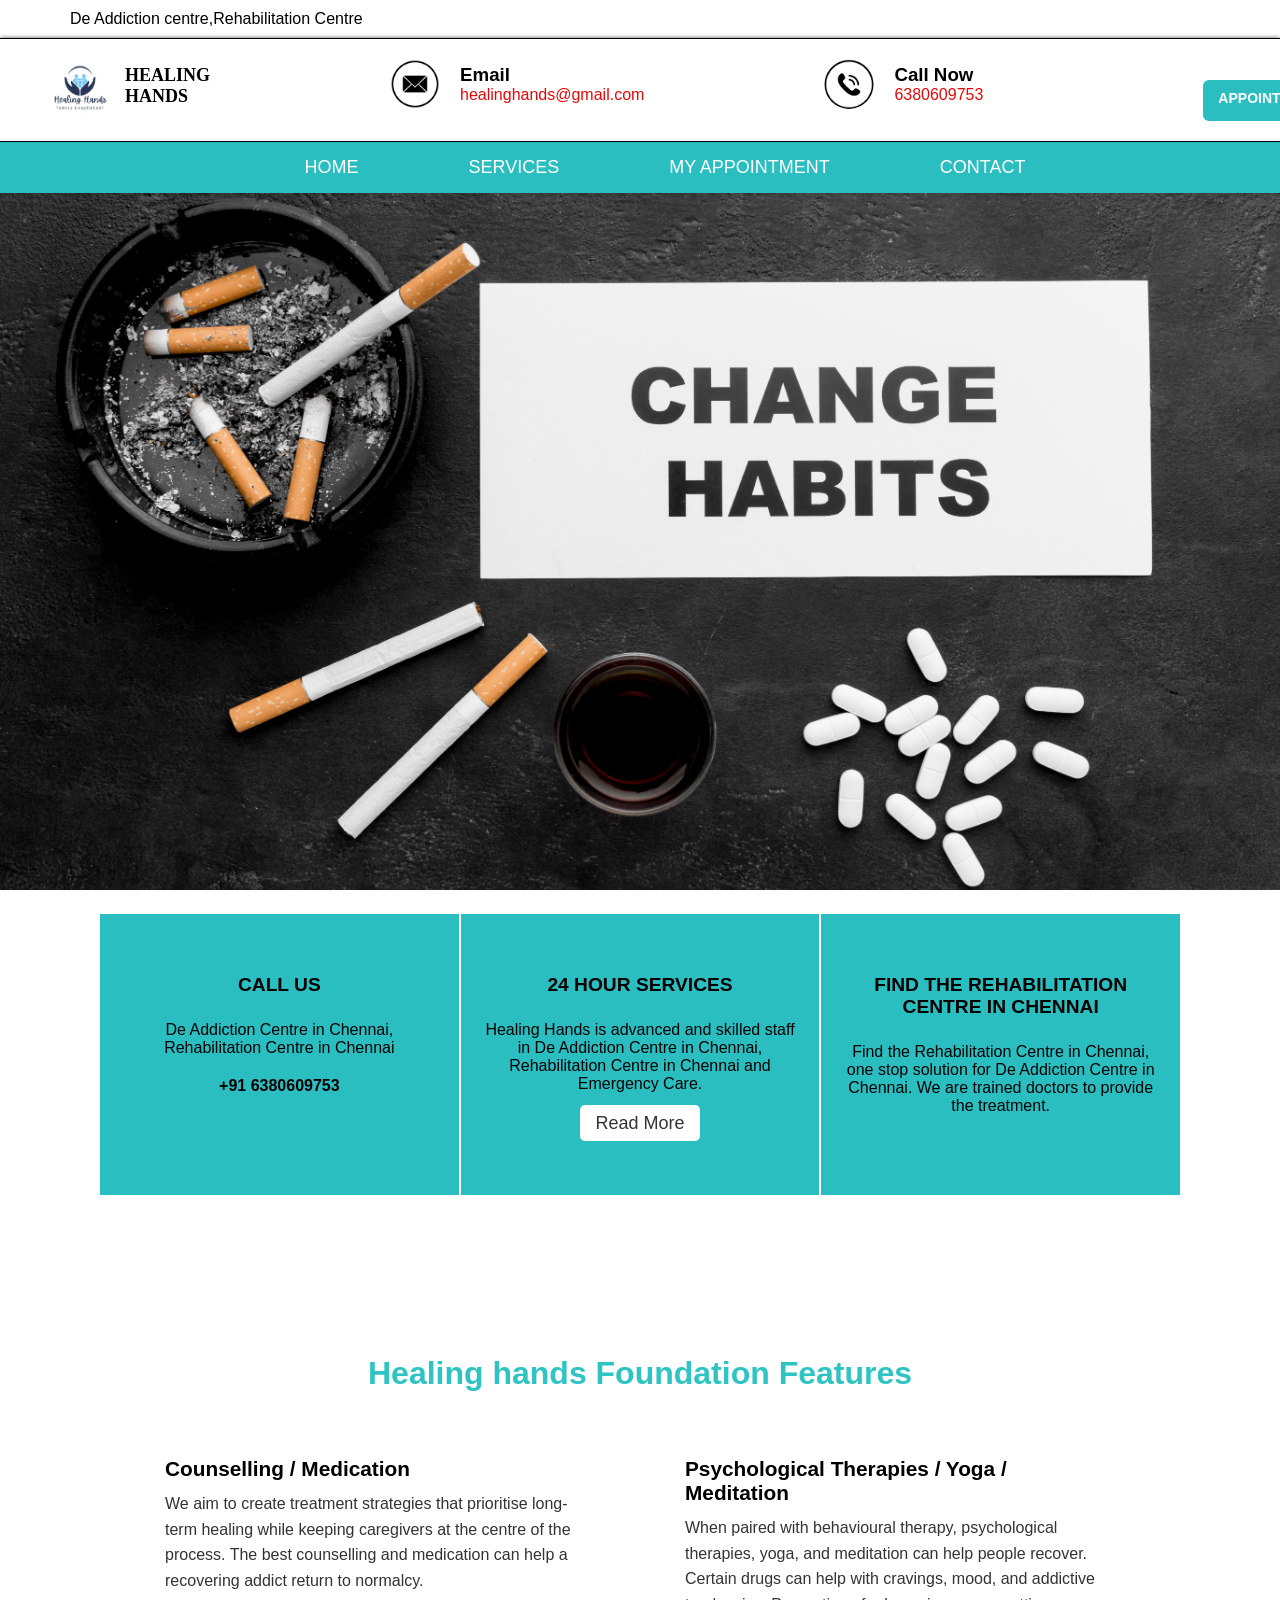
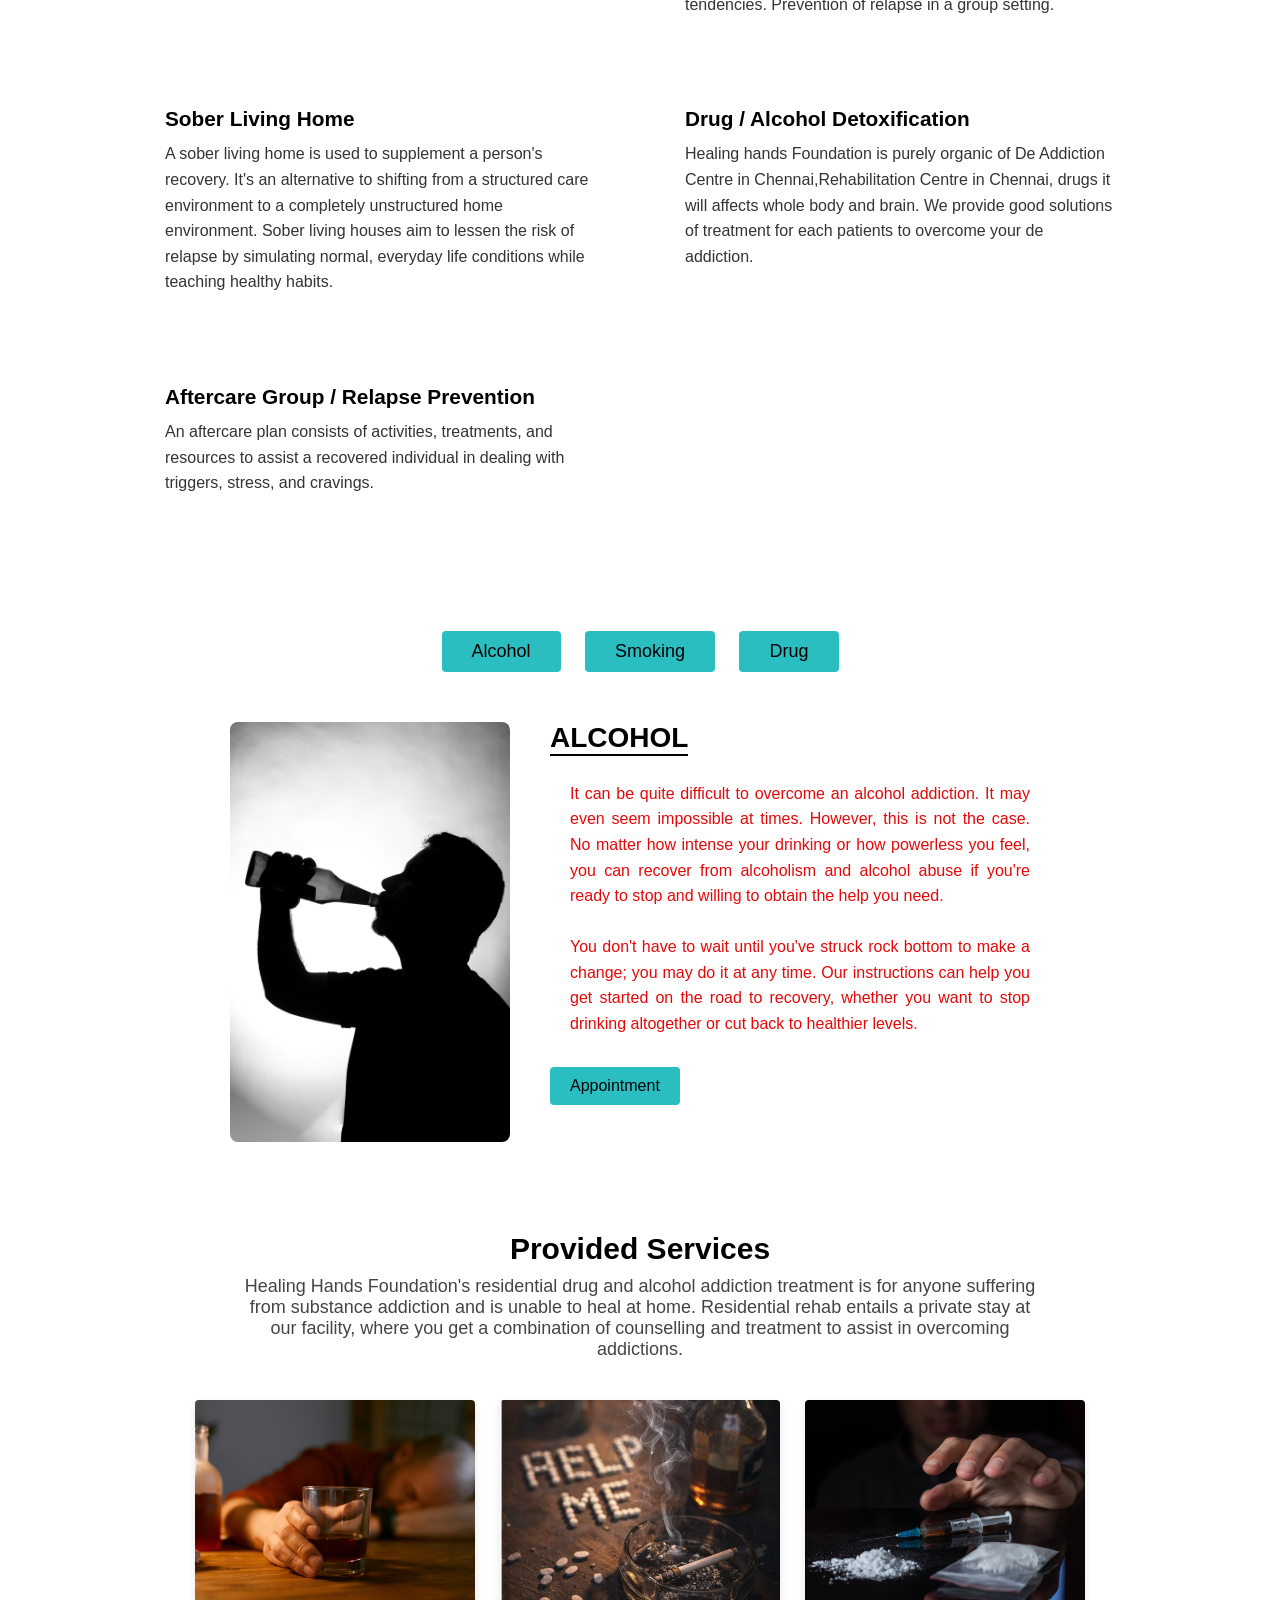
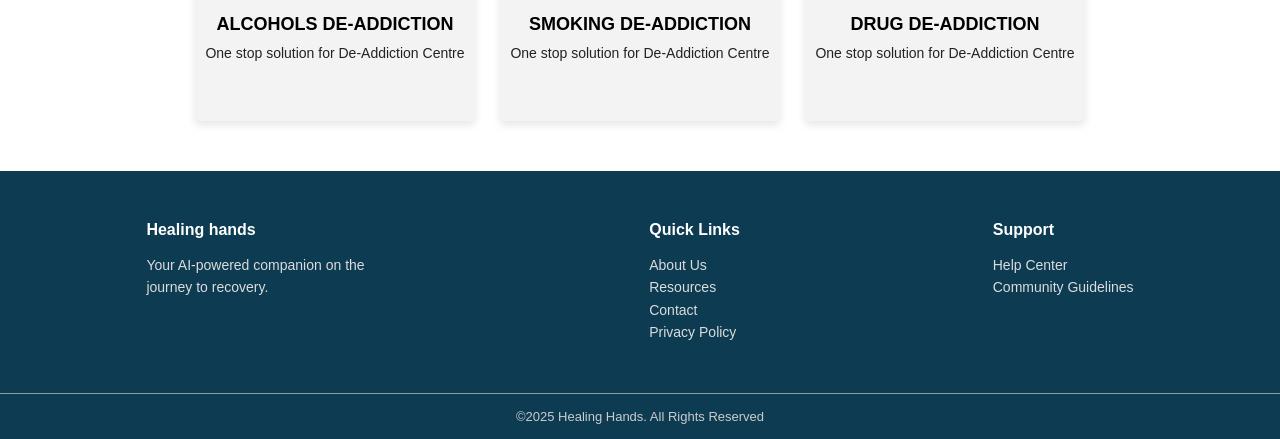
==== commit 34fe65e3: "changes in js" ====
--- a/index.html
+++ b/index.html
@@ -34,8 +34,8 @@
 
     </div>
     </div>
-    <div>
-      <nav>
+    <div class="nav-container">
+      <nav id="mainNav">
         <a href="./index.html">HOME</a>
         <a href="./Project/Assesment/services.html">SERVICES</a>
         <a href="./Project/Assesment/my_appointment.html">MY APPOINTMENT</a>
@@ -190,61 +190,7 @@
 
   </main>
 
-  <script>
-    const contentData = {
-      alcohol: {
-        image: './Project/asserts/alcohol 5.jpg',
-        title: 'ALCOHOL',
-        text: 'It can be quite difficult to overcome an alcohol addiction. It may even seem impossible at times. However, this is not the case.No matter how intense your drinking or how powerless you feel, you can recover from alcoholism and alcohol abuse if you\'re ready to stop and willing to obtain the help you need.<br><br>You don\'t have to wait until you\'ve struck rock bottom to make a change; you may do it at any time. Our instructions can help you get started on the road to recovery, whether you want to stop drinking altogether or cut back to healthier levels.'
-      },
-      tablet: {
-        image: './Project/asserts/smoking_img_vertical.jpg',
-        title: 'SMOKING',
-        text: 'It can be quite difficult to overcome a smoking addiction. It may even seem impossible at times. However, this is not the case. No matter how strong your cravings or how long you’ve been smoking, you can break free from nicotine addiction if you \'re ready to quit and willing to seek the support you need.<br><br>You don’t have to wait for serious health problems to make a change; you can start at any time. Our guidance can help you begin your journey toward a smoke-free life, whether your goal is to quit completely or gradually reduce your dependence.'
-      },
-      injection: {
-        image: './Project/asserts/injection-hme.jpg',
-        title: 'DRUG',
-        text: 'Overcoming drug addiction can be extremely challenging, and at times it may feel overwhelming or impossible. However, recovery is always possible. No matter how severe your addiction or how trapped you may feel, you can regain control of your life if you\'re committed to change and open to getting help.<br><br>You don’t have to wait until things get worse to take action—you can choose recovery today. With the right support and guidance, you can begin your path toward a healthier, drug-free future, whether your aim is complete recovery or taking the first steps toward it.'
-      }
-    };
-
-    function changeContent(type) {
-      const data = contentData[type];
-      document.getElementById('galleryImage').src = data.image;
-      document.getElementById('contentTitle').textContent = data.title;
-      document.getElementById('contentText').innerHTML = data.text;
-    }
-
-
-    //login and logout
-
-    document.addEventListener("DOMContentLoaded", function () {
-
-      const authSection = document.getElementById("authSection");
-      const userData = JSON.parse(localStorage.getItem("loggedInUser"));
-
-      if (userData) {
-        authSection.innerHTML = `
-      <button class="logout-btn">LOGOUT</button>
-    `;
-
-        document.querySelector(".logout-btn").addEventListener("click", function () {
-          localStorage.removeItem("loggedInUser");
-          alert("Logged out successfully!");
-          window.location.reload();
-        });
-
-      } else {
-        authSection.innerHTML = `
-      <a href="./Project/Assesment/login.html" class="login-btn" >LOGIN</a>
-    `;
-      }
-
-    });
-
-
-  </script>
+  <script src="./Project/Js/index.js"></script>
 </body>
 
 </html>
--- a/Project/style.css/style.css
+++ b/Project/style.css/style.css
@@ -1,156 +1,27 @@
-*{
-margin:0;
-padding:0;
-box-sizing:border-box;
-}
-
-body{
-font-family:Arial, Helvetica, sans-serif;
-margin-top:180px;
+* {
+  margin: 0;
+  padding: 0;
+  box-sizing: border-box;
+}
+
+body {
+  font-family: Arial, Helvetica, sans-serif;
+  margin-top: 180px;
 }
 
 /* HEADER */
 
-header{
-position:fixed;
-top:0;
-width:100%;
-background:white;
-z-index:1000;
-box-shadow:0 2px 6px rgba(0,0,0,0.1);
-}
-
-/* Top small text */
-
-.title>p{
-padding:10px 60px;
-border-bottom:1px solid #000;
-font-size:14px;
-}
-
-/* Main header row */
-
-.title-group{
-display:flex;
-align-items:center;
-justify-content:space-between;
-padding:15px 60px;
-border-bottom:1px solid #ccc;
-}
-
-/* Logo section */
-
-.logo-box{
-display:flex;
-align-items:center;
-gap:12px;
-}
-
-.logo-box h1{
-font-family:"Times New Roman";
-font-size:20px;
-}
-
-/* Contact info */
-
-.contact-section{
-display:flex;
-gap:40px;
-align-items:center;
-}
-
-.contact-item{
-display:flex;
-align-items:center;
-gap:10px;
-}
-
-.contact-item p{
-color:red;
-font-size:14px;
-}
-
-/* Buttons */
-
-.header-actions{
-display:flex;
-align-items:center;
-gap:15px;
-
-}
-
-.btn-primary{
-background:#2bbec1;
-color:white;
-padding:10px 18px;
-border-radius:6px;
-text-decoration:none;
-font-weight:600;
-transition:0.3s;
-margin-top: 20px;
-
-}
-
-.btn-primary:hover{
-background:#249c9a;
-}
-
-.login-btn,
-.logout-btn{
-background:#2bbec1;
-color:white;
-padding:10px 18px;
-border-radius:6px;
-border:none;
-cursor:pointer;
-font-weight:600;
-text-decoration:none;
-}
-
-.logout-btn{
-background:#e74c3c;
-}
-
-.login-btn:hover{
-background:#249c9a;
-}
-
-.logout-btn:hover{
-background:#c0392b;
-}
-
-/* NAVBAR */
-
-nav{
-display:flex;
-gap:60px;
-background:#2bbec1;
-padding:15px 60px;
-}
-
-nav a{
-color:white;
-text-decoration:none;
-font-size:16px;
-font-weight:500;
-}
-
-nav a:hover{
-color:black;
-}
-
-body {
-  margin-top: 190px;
-  font-family: Arial, "Helvetica Neue", Helvetica, sans-serif;
-}
-
-.top-text{
-border-bottom:1px solid black;
-padding:8px 60px;
+header {
+  position: fixed;
+  top: 0;
+  width: 100%;
+  background: white;
+  z-index: 1000;
+  box-shadow: 0 2px 6px rgba(0, 0, 0, 0.1);
 }
 
 .title > p {
-  padding: 10px 70px;
+  padding: 10px 90px;
   border-bottom: 1px solid rgb(0, 0, 0);
 }
 .title > .title-group > img {
@@ -174,6 +45,149 @@
   padding-left: 15px;
   padding-top: 6px;
 }
+
+/* Logo section */
+
+.logo-box {
+  display: flex;
+  align-items: center;
+  gap: 12px;
+}
+
+.logo-box h1 {
+  font-family: "Times New Roman";
+  font-size: 20px;
+}
+
+/* Contact info */
+
+.contact-section {
+  display: flex;
+  gap: 40px;
+  align-items: center;
+}
+
+.contact-item {
+  display: flex;
+  align-items: center;
+  gap: 10px;
+}
+
+.contact-item p {
+  color: red;
+  font-size: 14px;
+}
+
+/* Buttons */
+
+.header-actions {
+  display: flex;
+  align-items: center;
+  gap: 15px;
+}
+
+.btn-primary {
+  margin-left: 220px;
+  padding: 10px 15px;
+  background-color: #2bbec1;
+  color: white;
+  text-decoration: none;
+  border-radius: 6px;
+  font-weight: 600;
+  font-size: 14px;
+  transition: 0.3s ease;
+  margin-top: 21px;
+}
+
+.btn-primary:hover {
+  background: #249c9a;
+}
+
+.login-btn,
+.logout-btn {
+  display: inline-flex;
+  justify-content: center;
+  background-color: #2bbec1;
+  color: white;
+  border: none;
+  padding: 12px 15px;
+  border-radius: 6px;
+  font-size: 14px;
+  font-weight: 600;
+  cursor: pointer;
+  text-decoration: none;
+  transition: 0.3s;
+  margin-top: 20px;
+  margin-left: 20px;
+}
+
+.logout-btn {
+  background: #e74c3c;
+}
+
+.login-btn:hover {
+  background: #249c9a;
+}
+
+.logout-btn:hover {
+  background: #c0392b;
+}
+
+/* NAVBAR */
+
+nav {
+  display: flex;
+  gap: 60px;
+  background: #2bbec1;
+  padding: 15px 60px;
+}
+
+nav a {
+  color: white;
+  text-decoration: none;
+  font-size: 16px;
+  font-weight: 500;
+}
+
+nav a:hover {
+  color: black;
+}
+
+body {
+  margin-top: 190px;
+  font-family: Arial, "Helvetica Neue", Helvetica, sans-serif;
+}
+
+.top-text {
+  border-bottom: 1px solid black;
+  padding: 8px 60px;
+}
+
+.title > p {
+  padding: 10px 70px;
+  border-bottom: 1px solid rgb(0, 0, 0);
+}
+.title > .title-group > img {
+  border-radius: 50%;
+}
+.title > .title-group {
+  background-color: #ffffff;
+  padding: 10px;
+  padding-left: 50px;
+  padding-top: 20px;
+  padding-bottom: 20px;
+  border-bottom: 1px solid black;
+  box-shadow: 0px 0px 5px;
+}
+.title-group {
+  display: flex;
+}
+.title-group > h1 {
+  font-family: "Times New Roman", Times, serif;
+  font-size: large;
+  padding-left: 15px;
+  padding-top: 6px;
+}
 .img2 {
   margin-left: 180px;
 }
@@ -186,12 +200,12 @@
 }
 nav {
   background-color: #2bbec1;
-  justify-content: flex-start;
+  justify-content: center;
   display: flex;
   padding: 15px;
 }
 nav > a {
-  padding-left: 100px;
+  padding-left: 50px;
   text-decoration: none;
   font-size: large;
   color: white;
@@ -210,7 +224,7 @@
 .btn-primary:hover {
   background-color: #249c9a;
 }
-.btn-primary>a:hover{
+.btn-primary > a:hover {
   color: black;
 }
 
@@ -225,13 +239,17 @@
   font-weight: 600;
   cursor: pointer;
   text-decoration: none;
-  margin-left: 15px;
+  margin-left: 10px;
   transition: 0.3s;
   margin-top: 20px;
-}
-
+  margin-right: 40px;
+}
+.login-btn {
+  margin-top: 20px;
+}
 .logout-btn {
   background-color: #e74c3c;
+  margin-right: 20px;
 }
 
 .login-btn:hover {
@@ -502,7 +520,7 @@
   display: flex;
   align-items: center;
   gap: 15px;
-  margin-top: 20px
+  margin-top: 20px;
 }
 
 .profile-dropdown {
@@ -531,42 +549,272 @@
   margin: 0;
 }
 
-/* .logoutBtn {
-  background: linear-gradient(45deg, #ff4444, #cc3333);
-  color: white;
-  border: none;
-  padding: 6px 14px;
-  border-radius: 6px;
-  cursor: pointer;
-  font-size: 12px;
-  font-weight: 500;
-  transition: all 0.3s;
-} */
-
-/* .logoutBtn:hover {
-  background: linear-gradient(45deg, #cc3333, #aa2222);
-  transform: translateY(-1px);
-}
-
-.login-link {
-  color: white !important;
-  font-weight: bold;
-  text-decoration: none;
-  padding: 10px 20px;
-  border: 2px solid rgba(255, 255, 255, 0.3);
-  border-radius: 8px;
-  transition: all 0.3s;
-}
-
-.login-link:hover {
-  background: rgba(255, 255, 255, 0.1);
-  border-color: white;
-} */
-
-/* Responsive */
+/* ===================== PROPER HEADER FOR MOBILE & TABLET ===================== */
+
+@media (max-width: 1024px) {
+  body {
+    margin-top: 0;
+    padding-top: 0;
+  }
+
+  header {
+    position: sticky;
+    top: 0;
+    z-index: 1000;
+    background: white;
+    box-shadow: 0 4px 12px rgba(0, 0, 0, 0.12);
+  }
+
+  /* Top Bar */
+  .title > p {
+    padding: 10px 15px;
+    text-align: center;
+    font-size: 14px;
+    background: #f8f9fa;
+    margin: 0;
+  }
+
+  /* Main Header */
+  .title-group {
+    display: flex;
+    flex-direction: column;
+    align-items: center;
+    text-align: center;
+    gap: 15px;
+    padding: 16px 12px;
+    position: relative;
+  }
+
+  .title-group img {
+    margin: 0 auto;
+  }
+
+  .img2 {
+    margin-left: 0  ;
+  }
+
+  .content1 {
+    text-align: center;
+    padding: 0;
+  }
+
+  .content1 h3 {
+    margin: 5px 0 3px;
+    font-size: 15px;
+  }
+
+  /* Navigation */
+  nav {
+    display: none;
+    flex-direction: column;
+    background: #2bbec1;
+    position: absolute;
+    top: 100%;
+    left: 0;
+    width: 100%;
+    padding: 10px 0;
+    box-shadow: 0 5px 15px rgba(0, 0, 0, 0.2);
+  }
+
+  nav.active {
+    display: flex;
+  }
+
+  nav a {
+    padding: 16px 20px;
+    color: white;
+    text-align: center;
+    font-size: 16px;
+    border-bottom: 1px solid rgba(255, 255, 255, 0.25);
+  }
+
+  /* Buttons */
+  .btn-primary,
+  .login-btn,
+  .logout-btn {
+    display: block;
+    width: 92%;
+    margin: 10px auto;
+    text-align: center;
+    padding: 13px 20px;
+    font-size: 15px;
+  }
+
+  /* Main Image */
+  main > img {
+    width: 100%;
+    height: auto;
+    max-height: 400px;
+    object-fit: cover;
+  }
+}
+
+/* Tablet View (768px to 1024px) */
+@media (min-width: 769px) and (max-width: 1024px) {
+  .title-group {
+    flex-direction: row;
+    flex-wrap: wrap;
+    justify-content: center;
+    gap: 20px;
+  }
+
+  .hamburger {
+    display: none;
+  }
+
+  nav {
+    display: flex;
+    position: static;
+    background: #2bbec1;
+    padding: 12px 15px;
+    box-shadow: none;
+    width: auto;
+  }
+
+  nav a {
+    padding: 8px 16px;
+  }
+}
+/* Extra Global Responsive Layout Fixes appended */
+@media (max-width: 1024px) {
+  .info-section,
+  .services-section,
+  .cards,
+  .features,
+  .feature-container,
+  .section,
+  .contact-container {
+    flex-direction: column  ;
+    align-items: center;
+    grid-template-columns: 1fr  ;
+    margin: 20px auto  ;
+    padding: 20px  ;
+  }
+
+  .feature,
+  .card,
+  .info-box,
+  .box,
+  .org-box,
+  .note-box,
+  .wrapper,
+  .login-container {
+    width: 100%  ;
+    min-width: unset  ;
+    max-width: 100%  ;
+    box-sizing: border-box;
+  }
+}
+
+/* ===================== MOBILE HEADER FIXES ===================== */
+@media (max-width: 1024px) {
+  header {
+    position: static  ;
+  }
+  body {
+    margin-top: 0  ;
+    padding-top: 0  ;
+  }
+  .btn-primary,
+  .login-btn,
+  .logout-btn {
+    margin: 10px auto  ;
+    display: block  ;
+    width: 90%  ;
+    text-align: center  ;
+  }
+}
 @media (max-width: 768px) {
-  .profile-dropdown {
-    min-width: 150px;
-    padding: 10px;
-  }
-}
+  header {
+    position: static  ;
+  }
+  body {
+    margin-top: 0  ;
+    padding-top: 0  ;
+  }
+  .title > p {
+    margin-top: 0  ;
+  }
+}
+
+/* SUPER OVERRIDE FOR INDEX.HTML HEADER FIXES */
+@media (max-width: 1024px) {
+  header,
+  .header {
+    position: static  ;
+  }
+  body {
+    margin-top: 0  ;
+    padding-top: 0  ;
+  }
+
+  .nav-container {
+    /* position: relative  ; */
+    background-color: #2bbec1  ;
+    padding: 15px  ;
+    display: flex;
+    flex-direction: column;
+  }
+
+  .hamburger {
+    position: absolute  ;
+    right: 15px  ;
+    top: 15px  ; /* Top of teal bar */
+    transform: none  ;
+    color: white  ;
+    z-index: 2000;
+    margin: 0;
+  }
+
+  nav {
+    position: static  ;
+    display: none  ;
+    flex-direction: column  ;
+    width: 100%  ;
+    box-shadow: none  ;
+    padding: 0  ;
+    margin-top: 15px  ;
+  }
+
+  nav.active {
+    display: flex  ;
+  }
+
+  nav a {
+    text-align: center  ;
+    width: 100%  ;
+    padding: 12px 0  ;
+    margin: 0  ;
+  }
+
+  .btn-primary,
+  .login-btn,
+  .logout-btn {
+    margin: 10px  ;
+    display: block  ;
+    width: 90%  ;
+    text-align: center  ;
+  }
+
+  .title-group {
+    padding: 15px  ;
+    flex-direction: column  ;
+  }
+
+  .content1 {
+    display: block;
+    text-align: center;
+    margin: 5px 0  ;
+  }
+
+  .title-group > img,
+  .img2 {
+    display: block  ;
+    margin: 5px auto  ;
+  }
+}
+@media (max-width: 480px) {
+  .title-group > h1 {
+    font-size: 22px  ;
+  }
+}
